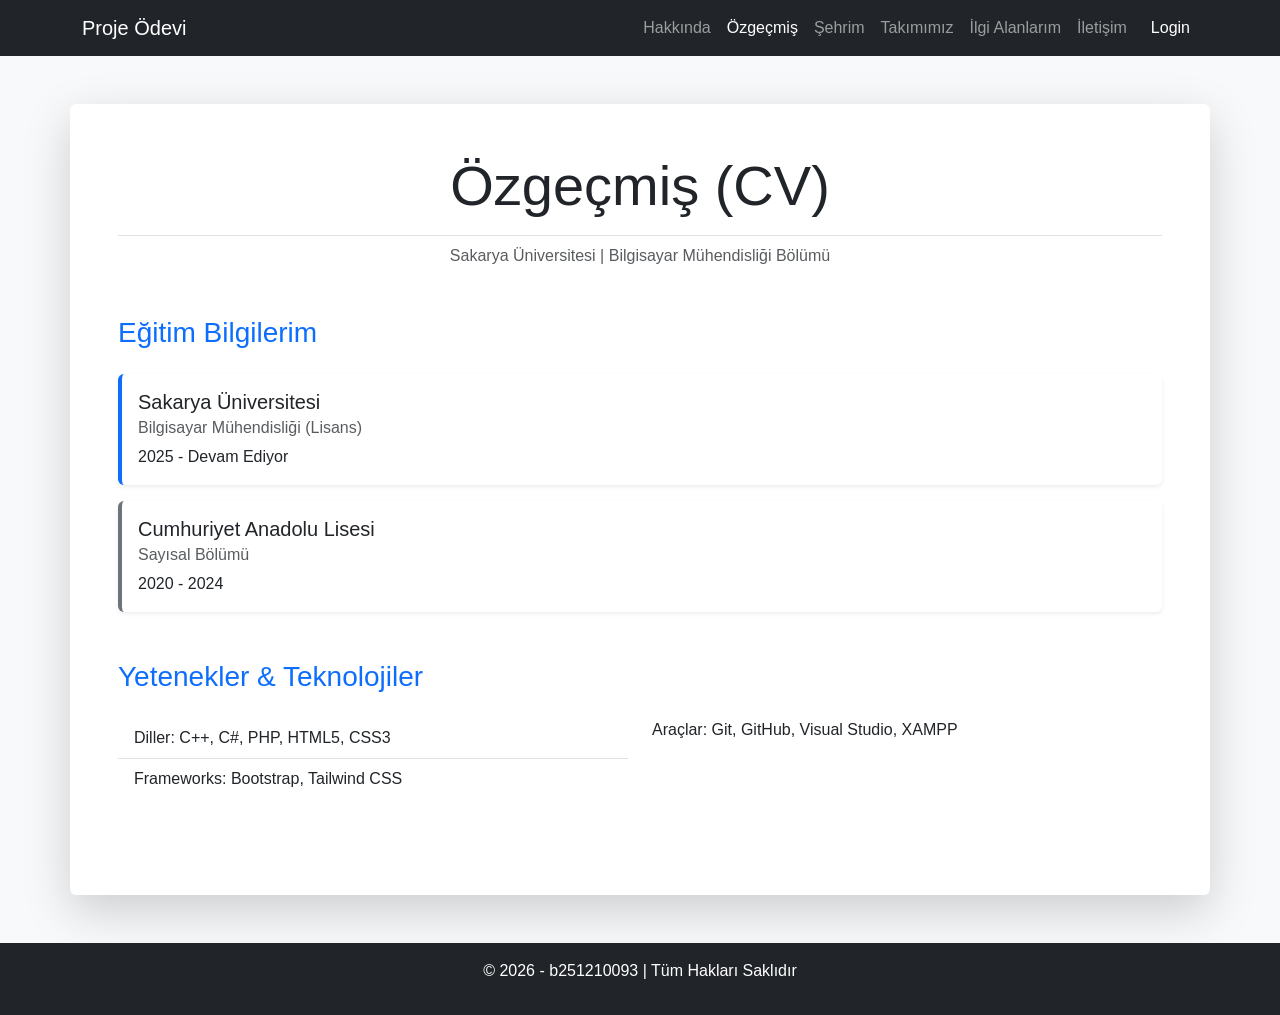
==== cv.html @ eec6391b "cv.html" ====
<!DOCTYPE html>
<html lang="tr">
<head>
    <meta charset="UTF-8">
    <meta name="viewport" content="width=device-width, initial-scale=1.0">
    <title>Özgeçmiş | Enes Öz</title>
    <link href="https://cdn.jsdelivr.net/npm/bootstrap@5.3.0/dist/css/bootstrap.min.css" rel="stylesheet">
    <link rel="stylesheet" href="style.css">
</head>
<body>

    <nav class="navbar navbar-expand-lg navbar-dark bg-dark sticky-top">
        <div class="container">
            <a class="navbar-brand" href="index.html">Proje Ödevi</a>
            <div class="collapse navbar-collapse" id="navbarNav">
                <ul class="navbar-nav ms-auto">
                    <li class="nav-item"><a class="nav-link" href="index.html">Hakkında</a></li>
                    <li class="nav-item"><a class="nav-link active" href="cv.html">Özgeçmiş</a></li>
                    <li class="nav-item"><a class="nav-link" href="sehrim.html">Şehrim</a></li>
                    <li class="nav-item"><a class="nav-link" href="takimimiz.html">Takımımız</a></li>
                    <li class="nav-item"><a class="nav-link" href="ilgi-alanlarim.html">İlgi Alanlarım</a></li>
                    <li class="nav-item"><a class="nav-link" href="iletisim.html">İletişim</a></li>
                    <li class="nav-item"><a class="nav-link btn btn-primary btn-sm ms-lg-2 text-white" href="login.html">Login</a></li>
                </ul>
            </div>
        </div>
    </nav>

    <main class="container my-5 shadow-lg p-5 bg-white rounded">
        
        <header class="text-center mb-5">
            <h1 class="display-4 border-bottom pb-3">Özgeçmiş (CV)</h1>
            <p class="text-muted">Sakarya Üniversitesi | Bilgisayar Mühendisliği Bölümü</p>
        </header>

        <section class="mb-5">
            <h2 class="h3 text-primary mb-4"><i class="bi bi-mortarboard-fill"></i> Eğitim Bilgilerim</h2>
            
            <article class="card mb-3 border-0 border-start border-primary border-4 shadow-sm">
                <div class="card-body">
                    <h5 class="card-title">Sakarya Üniversitesi</h5>
                    <h6 class="card-subtitle mb-2 text-muted">Bilgisayar Mühendisliği (Lisans)</h6>
                    <p class="card-text">2025 - Devam Ediyor</p>
                </div>
            </article>

            <article class="card mb-3 border-0 border-start border-secondary border-4 shadow-sm">
                <div class="card-body">
                    <h5 class="card-title">Cumhuriyet Anadolu Lisesi</h5>
                    <h6 class="card-subtitle mb-2 text-muted">Sayısal Bölümü</h6>
                    <p class="card-text">2020 - 2024</p>
                </div>
            </article>
        </section>

        <section class="mb-5">
            <h2 class="h3 text-primary mb-4">Yetenekler & Teknolojiler</h2>
            <div class="row">
                <div class="col-md-6">
                    <ul class="list-group list-group-flush">
                        <li class="list-group-item">Diller: C++, C#, PHP, HTML5, CSS3</li>
                        <li class="list-group-item">Frameworks: Bootstrap, Tailwind CSS</li>
                    </ul>
                </div>
                <div class="col-md-6">
                    <ul class="list-group-item">
                        <li class="list-group-item">Araçlar: Git, GitHub, Visual Studio, XAMPP</li>
                    </ul>
                </div>
            </div>
        </section>

    </main>
    <footer class="bg-dark text-white text-center py-3">
        <p>© 2026 - b251210093 | Tüm Hakları Saklıdır</p>
    </footer>

    <script src="https://cdn.jsdelivr.net/npm/bootstrap@5.3.0/dist/js/bootstrap.bundle.min.js"></script>
</body>
</html>
---- style.css ----
body {
    background-color: #f8f9fa;
    font-family: 'Segoe UI', Tahoma, Geneva, Verdana, sans-serif;
}
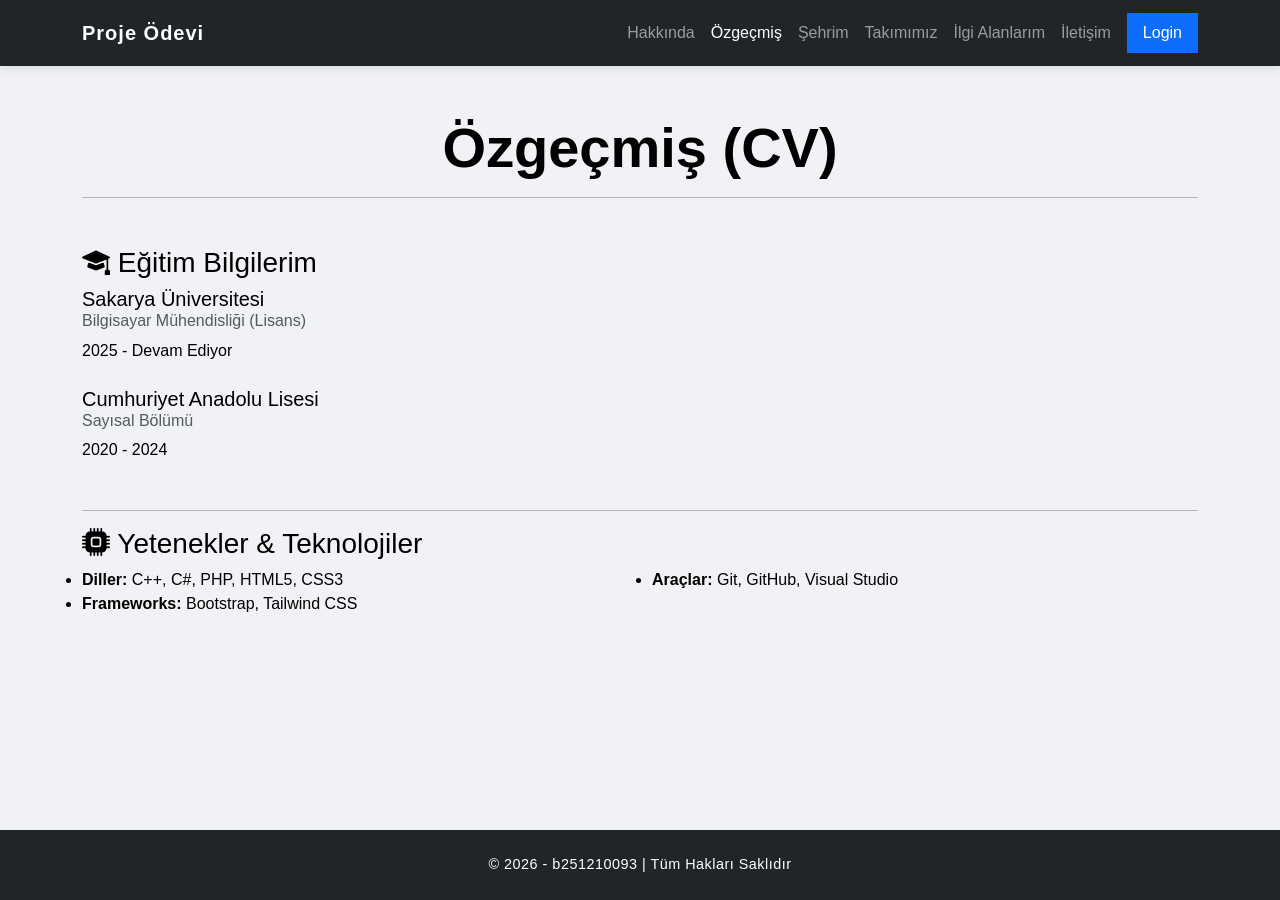
==== commit 83cfb083: "Genel düzeltme" ====
--- a/cv.html
+++ b/cv.html
@@ -4,7 +4,9 @@
     <meta charset="UTF-8">
     <meta name="viewport" content="width=device-width, initial-scale=1.0">
     <title>Özgeçmiş | Enes Öz</title>
+
     <link href="https://cdn.jsdelivr.net/npm/bootstrap@5.3.0/dist/css/bootstrap.min.css" rel="stylesheet">
+    <link rel="stylesheet" href="https://cdn.jsdelivr.net/npm/bootstrap-icons@1.11.0/font/bootstrap-icons.css">
     <link rel="stylesheet" href="style.css">
 </head>
 <body>
@@ -12,6 +14,9 @@
     <nav class="navbar navbar-expand-lg navbar-dark bg-dark sticky-top">
         <div class="container">
             <a class="navbar-brand" href="index.html">Proje Ödevi</a>
+            <button class="navbar-toggler" type="button" data-bs-toggle="collapse" data-bs-target="#navbarNav">
+                <span class="navbar-toggler-icon"></span>
+            </button>
             <div class="collapse navbar-collapse" id="navbarNav">
                 <ul class="navbar-nav ms-auto">
                     <li class="nav-item"><a class="nav-link" href="index.html">Hakkında</a></li>
@@ -20,31 +25,31 @@
                     <li class="nav-item"><a class="nav-link" href="takimimiz.html">Takımımız</a></li>
                     <li class="nav-item"><a class="nav-link" href="ilgi-alanlarim.html">İlgi Alanlarım</a></li>
                     <li class="nav-item"><a class="nav-link" href="iletisim.html">İletişim</a></li>
-                    <li class="nav-item"><a class="nav-link btn btn-primary btn-sm ms-lg-2 text-white" href="login.html">Login</a></li>
+                    <li class="nav-item"><a class="nav-link btn-sm ms-lg-2 px-3 text-white bg-primary" href="login.html">Login</a></li>
                 </ul>
             </div>
         </div>
     </nav>
 
-    <main class="container my-5 shadow-lg p-5 bg-white rounded">
+    <main class="container my-5">
         
         <header class="text-center mb-5">
-            <h1 class="display-4 border-bottom pb-3">Özgeçmiş (CV)</h1>
-            <p class="text-muted">Sakarya Üniversitesi | Bilgisayar Mühendisliği Bölümü</p>
+            <h1  class="display-4 fw-bold">Özgeçmiş (CV)</h1>
+            <hr>
         </header>
 
         <section class="mb-5">
-            <h2 class="h3 text-primary mb-4"><i class="bi bi-mortarboard-fill"></i> Eğitim Bilgilerim</h2>
+            <h2 class="h3 cv-section-title"><i class="bi bi-mortarboard-fill"></i> Eğitim Bilgilerim</h2>
             
-            <article class="card mb-3 border-0 border-start border-primary border-4 shadow-sm">
+            <article class="border-primary">
                 <div class="card-body">
                     <h5 class="card-title">Sakarya Üniversitesi</h5>
                     <h6 class="card-subtitle mb-2 text-muted">Bilgisayar Mühendisliği (Lisans)</h6>
                     <p class="card-text">2025 - Devam Ediyor</p>
                 </div>
             </article>
-
-            <article class="card mb-3 border-0 border-start border-secondary border-4 shadow-sm">
+<br>
+            <article class="border-secondary">
                 <div class="card-body">
                     <h5 class="card-title">Cumhuriyet Anadolu Lisesi</h5>
                     <h6 class="card-subtitle mb-2 text-muted">Sayısal Bölümü</h6>
@@ -52,27 +57,30 @@
                 </div>
             </article>
         </section>
-
+<hr>
         <section class="mb-5">
-            <h2 class="h3 text-primary mb-4">Yetenekler & Teknolojiler</h2>
+            <h2 class="h3 cv-section-title"><i class="bi bi-cpu-fill"></i> Yetenekler & Teknolojiler</h2>
             <div class="row">
                 <div class="col-md-6">
                     <ul class="list-group list-group-flush">
-                        <li class="list-group-item">Diller: C++, C#, PHP, HTML5, CSS3</li>
-                        <li class="list-group-item">Frameworks: Bootstrap, Tailwind CSS</li>
+                        <li><strong>Diller:</strong> C++, C#, PHP, HTML5, CSS3</li>
+                        <li><strong>Frameworks:</strong> Bootstrap, Tailwind CSS</li>
                     </ul>
                 </div>
                 <div class="col-md-6">
-                    <ul class="list-group-item">
-                        <li class="list-group-item">Araçlar: Git, GitHub, Visual Studio, XAMPP</li>
+                    <ul class="list-group list-group-flush">
+                        <li><strong>Araçlar:</strong> Git, GitHub, Visual Studio</li>
                     </ul>
                 </div>
             </div>
         </section>
 
     </main>
-    <footer class="bg-dark text-white text-center py-3">
-        <p>© 2026 - b251210093 | Tüm Hakları Saklıdır</p>
+
+    <footer class="bg-dark text-white text-center py-4">
+        <div class="container">
+            <p class="mb-0">© 2026 - b251210093 | Tüm Hakları Saklıdır</p>
+        </div>
     </footer>
 
     <script src="https://cdn.jsdelivr.net/npm/bootstrap@5.3.0/dist/js/bootstrap.bundle.min.js"></script>
--- a/style.css
+++ b/style.css
@@ -1,4 +1,132 @@
+:root{
+    --ana-mavi: #0c5cf2ee;
+    --arka-plan: #f0f2f5;
+}
+
+html, body {
+    height: 100%;
+}
+
 body {
-    background-color: #f8f9fa;
-    font-family: 'Segoe UI', Tahoma, Geneva, Verdana, sans-serif;
+    font-family: 'Inter', 'Segoe UI', Tahoma, Geneva, Verdana, sans-serif;
+    background-color: var(--arka-plan);
+    color: #000000;
+    display: flex;
+    flex-direction: column;
+    min-height: 100vh;
+}
+
+.navbar {
+    box-shadow: 0 2px 10px rgba(0, 0, 0, 0.1);
+    padding: 0.8rem 0;
+}
+
+.navbar-brand {
+    font-weight: bold;
+    letter-spacing: 1px;
+}
+
+.nav-link {
+    transition: color 0.3s ease;
+    text-decoration: none;
+}
+
+.nav-link:hover {
+    color: var(--ana-mavi) !important;
+}
+
+footer {
+    margin-top: auto;
+    font-size: 0.9rem;
+    letter-spacing: 0.5px;
+    padding: 20px 0;
+}
+
+.profile-img {
+    width: 350px;
+    height: 350px;
+    object-fit: cover;
+    border-radius: 50%;
+    border: 5px solid white;
+    box-shadow: 0 5px 15px rgba(0, 0, 0, 0.15);
+    display: block;
+    margin: 0 auto;
+    transition: transform 0.3s ease;
+}
+
+.profile-img:hover {
+    transform: scale(1.03);
+}
+
+.card, .contact-card, .login-card {
+    border: none;
+    border-radius: 20px;
+    background: #ffffff;
+    box-shadow: 0 4px 15px rgba(0, 0, 0, 0.08);
+    transition: all 0.3s cubic-bezier(0.25, 0.8, 0.25, 1);
+}
+
+.card:hover, .contact-card:hover, .login-card:hover {
+    transform: translateY(-8px);
+    box-shadow: 0 12px 25px rgba(0, 0, 0, 0.15);
+}
+
+.form-label {
+    font-weight: 600;
+    font-size: 0.9rem;
+    color: #000000;
+    margin-bottom: 0.5rem;
+}
+
+.form-control {
+    border-radius: 10px;
+    padding: 0.75rem 1rem;
+    border: 1px solid #dee2e6;
+    background-color: #fcfcfc;
+}
+
+.form-control:focus {
+    background-color: #fff;
+    border-color: var(--ana-mavi);
+    box-shadow: 0 0 0 0.25rem rgba(13, 110, 253, 0.1);
+}
+
+.btn-warning {
+    border-radius: 10px;
+    padding: 12px 20px;
+    font-weight: 600;
+    color: #ffffff;
+}
+
+.carousel-item img {
+    border-radius: 20px;
+    filter: brightness(85%);
+}
+
+.list-group-item {
+    border: none;
+    background-color: transparent;
+    padding: 12px 20px;
+}
+
+.movie-poster {
+    height: 400px;
+    object-fit: cover;
+    border-top-left-radius: 20px;
+    border-top-right-radius: 20px;
+}
+
+@media (max-width: 768px) {
+    .profile-img {
+        width: 180px;
+        height: 180px;
+    }
+   
+    .carousel-item img {
+        height: 250px !important;
+    }
+    
+    .card-body {
+        text-align: center;
+    }
 }
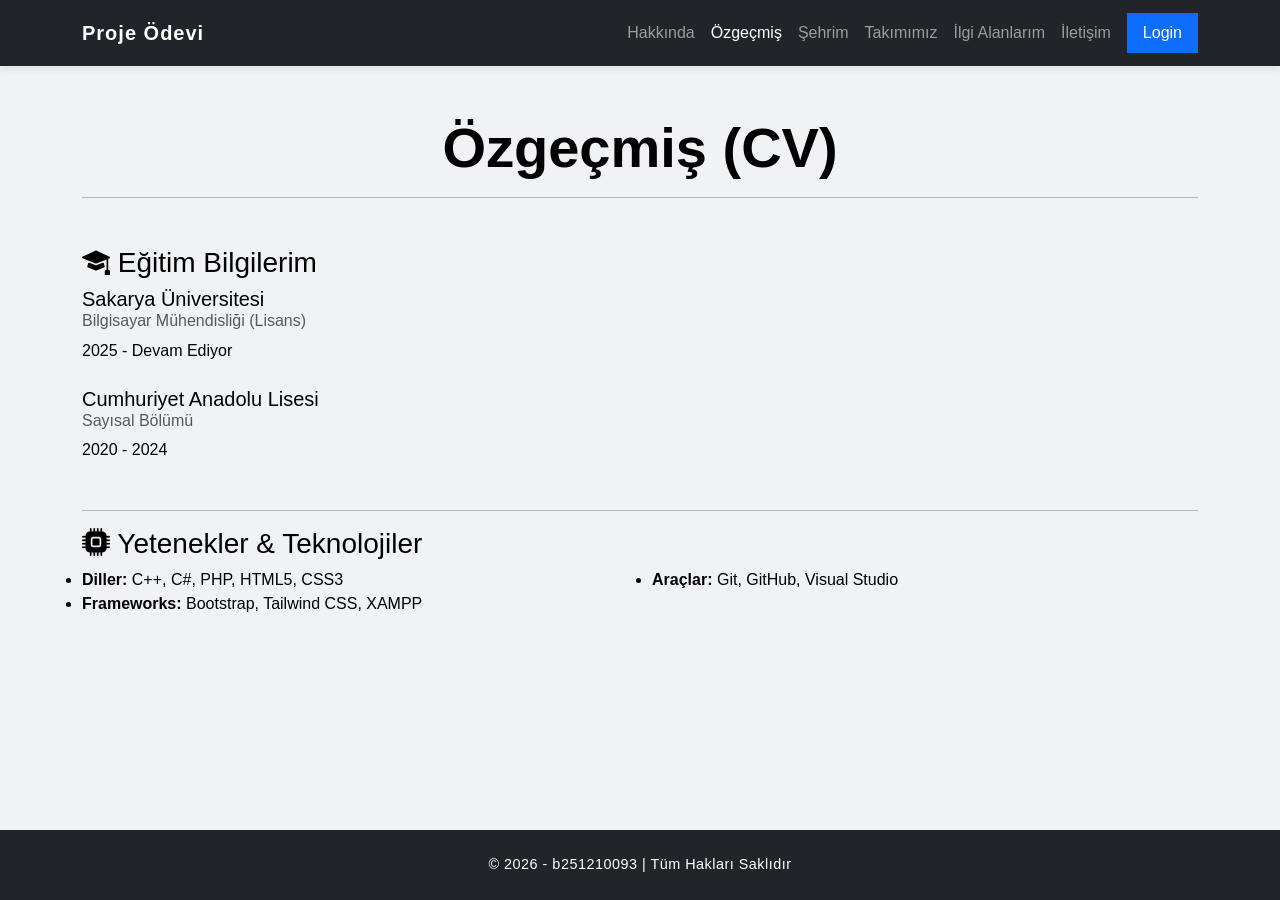
==== commit 24814b00: "script.js" ====
--- a/cv.html
+++ b/cv.html
@@ -64,7 +64,7 @@
                 <div class="col-md-6">
                     <ul class="list-group list-group-flush">
                         <li><strong>Diller:</strong> C++, C#, PHP, HTML5, CSS3</li>
-                        <li><strong>Frameworks:</strong> Bootstrap, Tailwind CSS</li>
+                        <li><strong>Frameworks:</strong> Bootstrap, Tailwind CSS, XAMPP</li>
                     </ul>
                 </div>
                 <div class="col-md-6">
--- a/style.css
+++ b/style.css
@@ -56,14 +56,6 @@
 
 .profile-img:hover {
     transform: scale(1.03);
-}
-
-.card, .contact-card, .login-card {
-    border: none;
-    border-radius: 20px;
-    background: #ffffff;
-    box-shadow: 0 4px 15px rgba(0, 0, 0, 0.08);
-    transition: all 0.3s cubic-bezier(0.25, 0.8, 0.25, 1);
 }
 
 .card:hover, .contact-card:hover, .login-card:hover {
@@ -129,4 +121,21 @@
     .card-body {
         text-align: center;
     }
+}
+.main-slider-img {
+    height: 500px !important;
+    object-fit: cover !important;
+    border-radius: 20px;
+}
+
+.carousel-caption {
+    background: rgba(0, 0, 0, 0.5);
+    border-radius: 15px;
+    padding: 10px;
+}
+
+@media (max-width: 768px) {
+    .main-slider-img {
+        height: 250px !important;
+    }
 }
